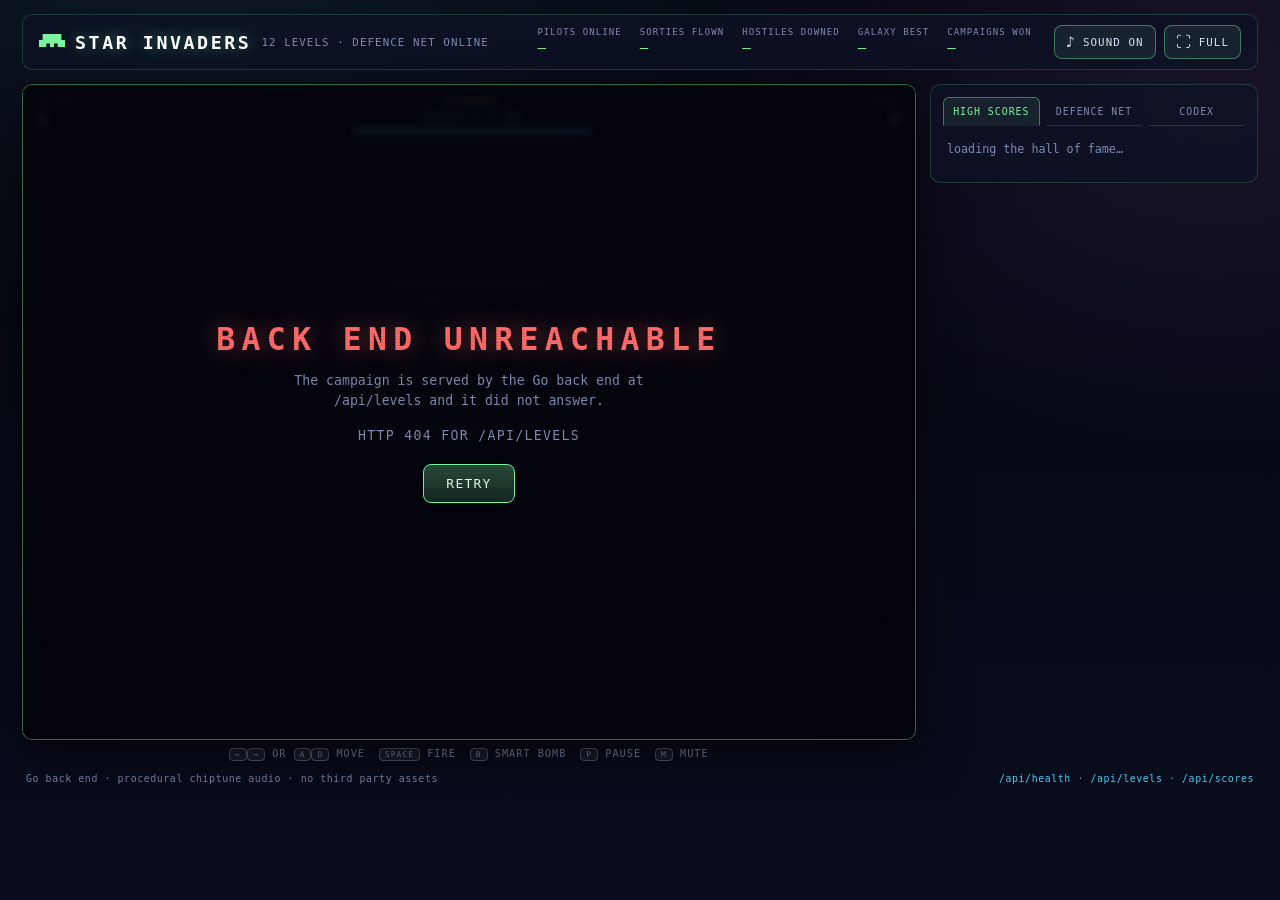
==== web/index.html @ 490838f5 "Star Invaders: 12-level browser shooter with a Go back end A Space Invaders style game: a canvas cli" ====
<!doctype html>
<html lang="en">
<head>
<meta charset="utf-8">
<meta name="viewport" content="width=device-width, initial-scale=1, viewport-fit=cover">
<meta name="color-scheme" content="dark">
<meta name="description" content="Star Invaders - a twelve level browser shooter with a Go back end, global high scores and a live defence net.">
<title>Star Invaders</title>
<link rel="stylesheet" href="css/style.css">
<link rel="icon" href="data:image/svg+xml,%3Csvg xmlns='http://www.w3.org/2000/svg' viewBox='0 0 32 32'%3E%3Crect width='32' height='32' fill='%23060814'/%3E%3Cpath d='M8 12h3v-3h10v3h3v4h3v5h-5v-3h-3v3H13v-3h-3v3H5v-5h3z' fill='%237cf3a0'/%3E%3C/svg%3E">
</head>
<body>
<div id="app">

  <header class="topbar">
    <div class="brand">
      <span class="brand-mark" aria-hidden="true"></span>
      <h1>Star&nbsp;Invaders</h1>
      <span class="brand-sub">12 levels &middot; defence net online</span>
    </div>
    <div class="topbar-stats" id="globalStats" aria-live="polite">
      <div class="stat"><span class="stat-k">pilots online</span><span class="stat-v" id="statOnline">&mdash;</span></div>
      <div class="stat"><span class="stat-k">sorties flown</span><span class="stat-v" id="statGames">&mdash;</span></div>
      <div class="stat"><span class="stat-k">hostiles downed</span><span class="stat-v" id="statKills">&mdash;</span></div>
      <div class="stat"><span class="stat-k">galaxy best</span><span class="stat-v" id="statBest">&mdash;</span></div>
      <div class="stat"><span class="stat-k">campaigns won</span><span class="stat-v" id="statWins">&mdash;</span></div>
    </div>
    <div class="topbar-actions">
      <button id="btnMute" class="icon-btn" type="button" aria-pressed="false" title="Mute all audio (M)">
        <span class="ico" aria-hidden="true">&#9834;</span><span class="lbl">sound on</span>
      </button>
      <button id="btnFull" class="icon-btn" type="button" title="Fullscreen (F)">
        <span class="ico" aria-hidden="true">&#9974;</span><span class="lbl">full</span>
      </button>
    </div>
  </header>

  <main class="stage">
    <section class="screen-col">
      <div class="screen-wrap" id="screenWrap">
        <canvas id="game" width="900" height="660" aria-label="Star Invaders play field"></canvas>

        <div class="hud" id="hud" aria-hidden="true">
          <div class="hud-row hud-top">
            <div class="hud-block">
              <span class="hud-k">score</span>
              <span class="hud-v" id="hudScore">0</span>
            </div>
            <div class="hud-block hud-center">
              <span class="hud-k" id="hudLevelName">standby</span>
              <span class="hud-v small" id="hudLevel">level &mdash; / 12</span>
              <div class="wave-bar" title="Hostiles remaining"><span id="waveFill"></span></div>
              <div class="boss-bar" id="bossBar" hidden>
                <span class="boss-name" id="bossName">boss</span>
                <div class="boss-track"><span id="bossFill"></span></div>
              </div>
            </div>
            <div class="hud-block right">
              <span class="hud-k">best</span>
              <span class="hud-v" id="hudBest">0</span>
            </div>
          </div>
          <div class="hud-row hud-bottom">
            <div class="lives" id="hudLives" title="Hulls remaining"></div>
            <div class="powerups" id="hudPowerups"></div>
            <div class="combo" id="hudCombo"></div>
          </div>
          <div class="toast-stack" id="toastStack"></div>
        </div>

        <div class="overlay" id="overlay"></div>

        <div class="touch" id="touch" hidden>
          <button class="tpad" data-act="left" type="button" aria-label="Move left">&#9664;</button>
          <button class="tpad" data-act="right" type="button" aria-label="Move right">&#9654;</button>
          <button class="tpad fire" data-act="fire" type="button" aria-label="Fire">FIRE</button>
          <button class="tpad bomb" data-act="bomb" type="button" aria-label="Smart bomb">BOMB</button>
        </div>
      </div>

      <div class="controls-hint">
        <span><kbd>&larr;</kbd><kbd>&rarr;</kbd> or <kbd>A</kbd><kbd>D</kbd> move</span>
        <span><kbd>Space</kbd> fire</span>
        <span><kbd>B</kbd> smart bomb</span>
        <span><kbd>P</kbd> pause</span>
        <span><kbd>M</kbd> mute</span>
      </div>
    </section>

    <aside class="rail">
      <nav class="tabs" role="tablist">
        <button class="tab is-active" role="tab" data-tab="board" aria-selected="true">High scores</button>
        <button class="tab" role="tab" data-tab="live" aria-selected="false">Defence net</button>
        <button class="tab" role="tab" data-tab="codex" aria-selected="false">Codex</button>
      </nav>

      <div class="tab-panel is-active" id="panel-board" role="tabpanel">
        <ol class="board" id="board"><li class="board-empty">loading the hall of fame&hellip;</li></ol>
        <p class="rail-note" id="boardNote"></p>
      </div>

      <div class="tab-panel" id="panel-live" role="tabpanel">
        <h2 class="rail-h">Pilots in the net <span class="pill" id="rosterCount">0</span></h2>
        <ul class="roster" id="roster"><li class="muted">connecting&hellip;</li></ul>
        <h2 class="rail-h">Activity</h2>
        <ul class="feed" id="feed"><li class="muted">waiting for traffic&hellip;</li></ul>
        <h2 class="rail-h">Squadron channel</h2>
        <ul class="chat" id="chat"></ul>
        <form class="chat-form" id="chatForm" autocomplete="off">
          <input id="chatInput" type="text" maxlength="120" placeholder="say something to the squadron" aria-label="Squadron message">
          <button type="submit">send</button>
        </form>
        <div class="quickchat" id="quickChat">
          <button type="button" data-say="Boss on level 12 is a wall.">boss is a wall</button>
          <button type="button" data-say="Watch the phantoms, they cloak.">phantoms cloak</button>
          <button type="button" data-say="Good hunting, pilots.">good hunting</button>
        </div>
      </div>

      <div class="tab-panel" id="panel-codex" role="tabpanel">
        <h2 class="rail-h">Campaign</h2>
        <ol class="levels" id="levelList"></ol>
        <h2 class="rail-h">Known hostiles</h2>
        <ul class="codex" id="codex"></ul>
        <h2 class="rail-h">Pickups</h2>
        <ul class="codex" id="codexPowerups"></ul>
      </div>
    </aside>
  </main>

  <footer class="footer">
    <span>Go back end &middot; procedural chiptune audio &middot; no third party assets</span>
    <span class="footer-right"><a href="/api/health">/api/health</a> &middot; <a href="/api/levels">/api/levels</a> &middot; <a href="/api/scores">/api/scores</a></span>
  </footer>
</div>

<script type="module" src="js/main.js"></script>
<noscript><p style="padding:2rem;color:#f88">Star Invaders needs JavaScript enabled.</p></noscript>
</body>
</html>
---- web/css/style.css ----
/* Star Invaders - retro arcade shell around an HTML5 canvas play field. */

:root {
  --bg: #05060f;
  --bg-2: #0a0d1e;
  --panel: rgba(14, 18, 38, 0.78);
  --panel-solid: #0e1226;
  --line: rgba(124, 243, 160, 0.18);
  --line-strong: rgba(124, 243, 160, 0.42);
  --ink: #d7e3ff;
  --ink-dim: #7d8bb0;
  --green: #7cf3a0;
  --cyan: #4cc9f0;
  --amber: #ffd166;
  --pink: #f72585;
  --violet: #c77dff;
  --red: #ff6b6b;
  --radius: 10px;
  --mono: "SFMono-Regular", ui-monospace, "Cascadia Mono", Menlo, Consolas, "DejaVu Sans Mono", monospace;
}

* { box-sizing: border-box; }

/* Components below set display explicitly, which would otherwise beat the
   user agent's [hidden] rule and leave hidden nodes on screen. */
[hidden] { display: none !important; }

html, body {
  margin: 0;
  padding: 0;
  min-height: 100%;
  background: var(--bg);
  color: var(--ink);
  font-family: var(--mono);
  font-size: 15px;
  -webkit-text-size-adjust: 100%;
}

body {
  background:
    radial-gradient(1200px 700px at 15% -10%, rgba(76, 201, 240, 0.10), transparent 60%),
    radial-gradient(900px 600px at 95% 10%, rgba(199, 125, 255, 0.10), transparent 60%),
    linear-gradient(180deg, var(--bg) 0%, var(--bg-2) 100%);
  background-attachment: fixed;
}

a { color: var(--cyan); text-decoration: none; }
a:hover { text-decoration: underline; }

#app {
  max-width: 1500px;
  margin: 0 auto;
  padding: 14px clamp(10px, 2vw, 22px) 18px;
  display: flex;
  flex-direction: column;
  gap: 14px;
  min-height: 100vh;
}

/* ------------------------------------------------------------------ topbar */

.topbar {
  display: flex;
  flex-wrap: wrap;
  align-items: center;
  gap: 14px 22px;
  padding: 10px 16px;
  background: var(--panel);
  border: 1px solid var(--line);
  border-radius: var(--radius);
  backdrop-filter: blur(6px);
}

.brand { display: flex; align-items: center; gap: 10px; flex-wrap: wrap; }

.brand-mark {
  width: 26px; height: 20px;
  background: var(--green);
  clip-path: polygon(14% 40%, 14% 10%, 86% 10%, 86% 40%, 100% 40%, 100% 75%, 72% 75%, 72% 58%, 58% 58%, 58% 75%, 42% 75%, 42% 58%, 28% 58%, 28% 75%, 0 75%, 0 40%);
  box-shadow: 0 0 14px rgba(124, 243, 160, 0.55);
}

.brand h1 {
  margin: 0;
  font-size: 1.22rem;
  letter-spacing: 0.14em;
  text-transform: uppercase;
  color: #fff;
  text-shadow: 0 0 16px rgba(124, 243, 160, 0.45);
}

.brand-sub { color: var(--ink-dim); font-size: 0.72rem; letter-spacing: 0.1em; text-transform: uppercase; }

.topbar-stats { display: flex; gap: 18px; flex-wrap: wrap; margin-left: auto; }
.stat { display: flex; flex-direction: column; line-height: 1.25; }
.stat-k { font-size: 0.6rem; letter-spacing: 0.12em; text-transform: uppercase; color: var(--ink-dim); }
.stat-v { font-size: 0.95rem; color: var(--green); font-variant-numeric: tabular-nums; }

.topbar-actions { display: flex; gap: 8px; }

.icon-btn, .btn {
  font-family: var(--mono);
  font-size: 0.72rem;
  letter-spacing: 0.1em;
  text-transform: uppercase;
  color: var(--ink);
  background: rgba(124, 243, 160, 0.08);
  border: 1px solid var(--line-strong);
  border-radius: 8px;
  padding: 7px 11px;
  cursor: pointer;
  display: inline-flex;
  align-items: center;
  gap: 7px;
  transition: background 0.15s, transform 0.08s, color 0.15s;
}
.icon-btn:hover, .btn:hover { background: rgba(124, 243, 160, 0.2); }
.icon-btn:active, .btn:active { transform: translateY(1px); }
.icon-btn[aria-pressed="true"] { color: var(--red); border-color: rgba(255, 107, 107, 0.5); background: rgba(255, 107, 107, 0.12); }
.icon-btn .ico { font-size: 1rem; }

.btn.primary {
  background: linear-gradient(180deg, rgba(124, 243, 160, 0.3), rgba(124, 243, 160, 0.14));
  border-color: var(--green);
  color: #eaffe9;
  font-size: 0.86rem;
  padding: 11px 22px;
}
.btn.primary:hover { background: linear-gradient(180deg, rgba(124, 243, 160, 0.45), rgba(124, 243, 160, 0.2)); }
.btn.ghost { background: transparent; border-color: rgba(215, 227, 255, 0.25); color: var(--ink-dim); }
.btn.ghost:hover { color: var(--ink); border-color: rgba(215, 227, 255, 0.5); background: rgba(215,227,255,0.06); }

/* ------------------------------------------------------------------- stage */

.stage {
  display: grid;
  grid-template-columns: minmax(0, 1fr) 328px;
  gap: 14px;
  align-items: start;
}

.screen-col { display: flex; flex-direction: column; gap: 8px; min-width: 0; }

.screen-wrap {
  position: relative;
  width: 100%;
  aspect-ratio: 900 / 660;
  background: #02030a;
  border: 1px solid var(--line-strong);
  border-radius: var(--radius);
  overflow: hidden;
  box-shadow: 0 0 0 1px rgba(0, 0, 0, 0.6), 0 18px 50px rgba(0, 0, 0, 0.6), inset 0 0 90px rgba(76, 201, 240, 0.05);
}

.screen-wrap:fullscreen { aspect-ratio: auto; height: 100vh; border-radius: 0; }

#game { position: absolute; inset: 0; width: 100%; height: 100%; display: block; image-rendering: auto; touch-action: none; }

/* Scanline + vignette overlay, purely decorative. */
.screen-wrap::after {
  content: "";
  position: absolute;
  inset: 0;
  pointer-events: none;
  background:
    repeating-linear-gradient(0deg, rgba(0,0,0,0.16) 0 1px, transparent 1px 3px),
    radial-gradient(130% 100% at 50% 50%, transparent 55%, rgba(0,0,0,0.55) 100%);
  mix-blend-mode: multiply;
  opacity: 0.55;
}

/* --------------------------------------------------------------------- HUD */

.hud {
  position: absolute;
  inset: 0;
  opacity: 1;
  transition: opacity 0.25s ease;
  pointer-events: none;
  display: flex;
  flex-direction: column;
  padding: 10px 14px;
  font-size: clamp(0.6rem, 1.1vw, 0.8rem);
  letter-spacing: 0.08em;
}

.hud.is-idle { opacity: 0; }

.hud-row { display: flex; justify-content: space-between; align-items: flex-start; gap: 12px; }
.hud-bottom { margin-top: auto; align-items: flex-end; }
.hud-block { display: flex; flex-direction: column; gap: 2px; }
.hud-block.right { align-items: flex-end; }
.hud-center { align-items: center; flex: 1; }
.hud-k { text-transform: uppercase; color: var(--ink-dim); font-size: 0.86em; }
.hud-v { color: #fff; font-size: 1.5em; font-variant-numeric: tabular-nums; text-shadow: 0 0 12px rgba(124,243,160,0.4); }
.hud-v.small { font-size: 1em; color: var(--green); }
#hudLevelName { color: var(--amber); letter-spacing: 0.16em; }

.wave-bar { width: min(240px, 34vw); height: 4px; margin-top: 4px; background: rgba(255,255,255,0.12); border-radius: 3px; overflow: hidden; }
.wave-bar span { display: block; height: 100%; width: 100%; background: linear-gradient(90deg, var(--green), var(--cyan)); transition: width 0.25s ease-out; }

.lives { display: flex; gap: 6px; align-items: center; }
.life-icon { width: 20px; height: 14px; background: var(--cyan); clip-path: polygon(50% 0, 62% 42%, 100% 62%, 100% 100%, 66% 86%, 50% 96%, 34% 86%, 0 100%, 0 62%, 38% 42%); box-shadow: 0 0 8px rgba(76,201,240,0.6); }
.life-icon.spent { background: rgba(255,255,255,0.14); box-shadow: none; }

.powerups { display: flex; gap: 6px; flex-wrap: wrap; justify-content: center; }
.pw {
  display: inline-flex; align-items: center; gap: 5px;
  padding: 3px 8px; border-radius: 999px;
  border: 1px solid currentColor;
  background: rgba(0,0,0,0.42);
  font-size: 0.82em; text-transform: uppercase;
}
.pw .pw-bar { display: block; width: 26px; height: 3px; background: rgba(255,255,255,0.22); border-radius: 2px; overflow: hidden; }
.pw .pw-bar i { display: block; height: 100%; background: currentColor; }

.combo { color: var(--amber); font-size: 1.1em; min-width: 72px; text-align: right; text-shadow: 0 0 10px rgba(255,209,102,0.6); }

.boss-bar {
  width: min(460px, 52%);
  margin-top: 7px;
  display: flex; flex-direction: column; align-items: center; gap: 3px;
}
.boss-name { color: var(--pink); text-transform: uppercase; letter-spacing: 0.2em; font-size: 0.9em; text-shadow: 0 0 12px rgba(247,37,133,0.7); }
.boss-track { width: 100%; height: 9px; background: rgba(0,0,0,0.6); border: 1px solid rgba(247,37,133,0.5); border-radius: 6px; overflow: hidden; }
.boss-track span { display: block; height: 100%; width: 100%; background: linear-gradient(90deg, #ff006e, var(--amber)); transition: width 0.18s linear; }

.toast-stack { position: absolute; left: 50%; bottom: 17%; transform: translateX(-50%); display: flex; flex-direction: column; gap: 6px; align-items: center; }
.toast {
  padding: 6px 14px; border-radius: 999px;
  background: rgba(5,6,15,0.82); border: 1px solid var(--line-strong);
  color: var(--green); text-transform: uppercase; letter-spacing: 0.14em; font-size: 0.78em;
  animation: toast-in 0.2s ease-out, toast-out 0.4s ease-in 1.8s forwards;
}
.toast.warn { color: var(--amber); border-color: rgba(255,209,102,0.5); }
.toast.bad { color: var(--red); border-color: rgba(255,107,107,0.5); }
@keyframes toast-in { from { opacity: 0; transform: translateY(8px); } to { opacity: 1; transform: none; } }
@keyframes toast-out { to { opacity: 0; transform: translateY(-8px); } }

/* ---------------------------------------------------------------- overlays */

.overlay {
  position: absolute; inset: 0;
  display: none;
  align-items: center; justify-content: center;
  padding: clamp(14px, 3vw, 34px);
  background: radial-gradient(90% 90% at 50% 40%, rgba(5,6,15,0.82), rgba(2,3,10,0.96));
  backdrop-filter: blur(3px);
  text-align: center;
  overflow-y: auto;
}
.overlay.show { display: flex; }

.panel { width: min(640px, 100%); display: flex; flex-direction: column; gap: 14px; align-items: center; }
.panel h2 {
  margin: 0; font-size: clamp(1.3rem, 3.4vw, 2.1rem);
  letter-spacing: 0.2em; text-transform: uppercase; color: #fff;
  text-shadow: 0 0 24px rgba(124,243,160,0.5);
}
.panel h2.bad { color: var(--red); text-shadow: 0 0 24px rgba(255,107,107,0.5); }
.panel h2.win { color: var(--amber); text-shadow: 0 0 28px rgba(255,209,102,0.6); }
.panel p { margin: 0; color: var(--ink-dim); line-height: 1.55; font-size: 0.88rem; max-width: 52ch; }
.panel .tagline { color: var(--green); font-size: 0.95rem; }
.panel .actions { display: flex; gap: 10px; flex-wrap: wrap; justify-content: center; margin-top: 4px; }

.name-row { display: flex; gap: 8px; align-items: center; justify-content: center; flex-wrap: wrap; }
.name-row label { font-size: 0.68rem; text-transform: uppercase; letter-spacing: 0.14em; color: var(--ink-dim); }
.name-row input {
  font-family: var(--mono); font-size: 1rem; letter-spacing: 0.1em; text-transform: uppercase;
  width: 14ch; padding: 9px 12px; text-align: center;
  color: var(--green); background: rgba(0,0,0,0.5);
  border: 1px solid var(--line-strong); border-radius: 8px;
}
.name-row input:focus { outline: 2px solid var(--green); outline-offset: 1px; }

.scorecard { display: grid; grid-template-columns: repeat(auto-fit, minmax(104px, 1fr)); gap: 10px; width: 100%; }
.scorecard div { background: rgba(255,255,255,0.045); border: 1px solid var(--line); border-radius: 8px; padding: 9px 6px; }
.scorecard dt { font-size: 0.6rem; text-transform: uppercase; letter-spacing: 0.12em; color: var(--ink-dim); }
.scorecard dd { margin: 3px 0 0; font-size: 1.15rem; color: #fff; font-variant-numeric: tabular-nums; }

.level-badge {
  display: inline-flex; align-items: baseline; gap: 10px;
  padding: 5px 16px; border-radius: 999px;
  border: 1px solid var(--line-strong); background: rgba(124,243,160,0.08);
  text-transform: uppercase; letter-spacing: 0.2em; font-size: 0.72rem; color: var(--green);
}
.roster-mini { display: flex; flex-wrap: wrap; gap: 6px; justify-content: center; }
.roster-mini span { font-size: 0.68rem; padding: 3px 9px; border-radius: 999px; background: rgba(76,201,240,0.1); border: 1px solid rgba(76,201,240,0.3); color: var(--cyan); }

.threat-list { display: flex; flex-wrap: wrap; gap: 8px; justify-content: center; }
.threat {
  display: flex; align-items: center; gap: 7px;
  padding: 5px 11px; border-radius: 8px;
  background: rgba(255,255,255,0.05); border: 1px solid var(--line);
  font-size: 0.74rem;
}
.threat i { width: 11px; height: 11px; border-radius: 3px; display: inline-block; }
.threat b { color: #fff; font-weight: 500; }
.threat em { color: var(--ink-dim); font-style: normal; }

.hint { font-size: 0.68rem; color: var(--ink-dim); letter-spacing: 0.1em; text-transform: uppercase; }
.hint kbd { color: var(--green); }

kbd {
  font-family: var(--mono); font-size: 0.78em;
  padding: 1px 5px; border-radius: 4px;
  border: 1px solid rgba(215,227,255,0.3); background: rgba(255,255,255,0.07);
}

.controls-hint { display: flex; flex-wrap: wrap; gap: 14px; justify-content: center; color: var(--ink-dim); font-size: 0.68rem; text-transform: uppercase; letter-spacing: 0.1em; }

/* ----------------------------------------------------------- touch controls */

.touch { position: absolute; inset: auto 0 0 0; display: grid; grid-template-columns: 1fr 1fr 1.3fr 1fr; gap: 8px; padding: 10px; }
.tpad {
  font-family: var(--mono); font-size: 1.1rem;
  padding: 16px 0; border-radius: 12px;
  color: var(--ink); background: rgba(10,13,30,0.72);
  border: 1px solid var(--line-strong);
  touch-action: none; user-select: none; -webkit-user-select: none; -webkit-tap-highlight-color: transparent;
}
.tpad.fire { color: var(--green); font-size: 0.82rem; letter-spacing: 0.14em; }
.tpad.bomb { color: var(--violet); font-size: 0.74rem; letter-spacing: 0.12em; }
.tpad:active { background: rgba(124,243,160,0.22); }

/* -------------------------------------------------------------------- rail */

.rail {
  background: var(--panel);
  border: 1px solid var(--line);
  border-radius: var(--radius);
  padding: 12px;
  display: flex; flex-direction: column; gap: 10px;
  max-height: calc(100vh - 150px);
  overflow: hidden;
  backdrop-filter: blur(6px);
}

.tabs { display: flex; gap: 6px; }
.tab {
  flex: 1; font-family: var(--mono); font-size: 0.66rem;
  letter-spacing: 0.1em; text-transform: uppercase;
  padding: 8px 4px; cursor: pointer;
  color: var(--ink-dim); background: transparent;
  border: 1px solid transparent; border-bottom: 1px solid var(--line);
  border-radius: 6px 6px 0 0;
}
.tab.is-active { color: var(--green); border-color: var(--line-strong); border-bottom-color: transparent; background: rgba(124,243,160,0.08); }

.tab-panel { display: none; overflow-y: auto; padding-right: 4px; flex: 1; min-height: 0; }
.tab-panel.is-active { display: block; }

.rail-h { margin: 14px 0 7px; font-size: 0.62rem; letter-spacing: 0.16em; text-transform: uppercase; color: var(--ink-dim); display: flex; align-items: center; gap: 8px; }
.rail-h:first-child { margin-top: 2px; }
.pill { font-size: 0.6rem; padding: 1px 7px; border-radius: 999px; background: rgba(124,243,160,0.14); color: var(--green); border: 1px solid var(--line); }
.rail-note { color: var(--ink-dim); font-size: 0.66rem; margin: 8px 0 0; }
.muted { color: var(--ink-dim); font-size: 0.74rem; }

.board { list-style: none; margin: 0; padding: 0; counter-reset: rank; }
.board li { display: grid; grid-template-columns: 2.1rem 1fr auto; gap: 8px; align-items: baseline; padding: 6px 4px; border-bottom: 1px dashed rgba(255,255,255,0.07); font-size: 0.78rem; }
.board li.board-empty { display: block; color: var(--ink-dim); border: 0; }
.board .rk { color: var(--ink-dim); font-size: 0.72rem; }
.board .nm { color: var(--ink); overflow: hidden; text-overflow: ellipsis; white-space: nowrap; }
.board .nm small { color: var(--ink-dim); font-size: 0.86em; display: block; }
.board .sc { color: var(--green); font-variant-numeric: tabular-nums; text-align: right; }
.board li:nth-child(1) .sc { color: var(--amber); }
.board li:nth-child(1) .rk { color: var(--amber); }
.board li.me { background: rgba(124,243,160,0.09); border-radius: 6px; }
.board .won { color: var(--amber); }

.roster { list-style: none; margin: 0; padding: 0; display: flex; flex-direction: column; gap: 4px; }
.roster li { display: flex; align-items: center; gap: 7px; font-size: 0.74rem; padding: 4px 6px; border-radius: 6px; background: rgba(255,255,255,0.035); }
.roster .dot { width: 7px; height: 7px; border-radius: 50%; background: var(--ink-dim); flex: none; }
.roster .dot.playing { background: var(--green); box-shadow: 0 0 7px var(--green); }
.roster .dot.dead { background: var(--red); }
.roster .dot.victory { background: var(--amber); box-shadow: 0 0 7px var(--amber); }
.roster .nm { flex: 1; overflow: hidden; text-overflow: ellipsis; white-space: nowrap; }
.roster .lv { color: var(--cyan); font-size: 0.9em; }
.roster .sc { color: var(--ink-dim); font-variant-numeric: tabular-nums; }
.roster li.self .nm { color: var(--green); }

.feed, .chat { list-style: none; margin: 0; padding: 0; display: flex; flex-direction: column; gap: 3px; }
.feed li, .chat li { font-size: 0.72rem; line-height: 1.45; padding: 3px 6px; border-radius: 5px; background: rgba(255,255,255,0.03); }
.feed .who { color: var(--cyan); }
.feed li.kind-victory { background: rgba(255,209,102,0.1); }
.feed li.kind-victory .who { color: var(--amber); }
.feed li.kind-boss { background: rgba(247,37,133,0.1); }
.feed li.kind-boss .who { color: var(--pink); }
.feed li.kind-level .who { color: var(--green); }
.feed li.kind-gameover { opacity: 0.8; }
.feed .t { color: var(--ink-dim); font-size: 0.86em; }
.chat .who { color: var(--violet); }

.chat-form { display: flex; gap: 6px; margin-top: 8px; }
.chat-form input {
  flex: 1; min-width: 0; font-family: var(--mono); font-size: 0.74rem;
  padding: 7px 9px; color: var(--ink); background: rgba(0,0,0,0.42);
  border: 1px solid var(--line); border-radius: 6px;
}
.chat-form input:focus { outline: 1px solid var(--green); }
.chat-form button {
  font-family: var(--mono); font-size: 0.66rem; text-transform: uppercase; letter-spacing: 0.1em;
  padding: 7px 10px; cursor: pointer; color: var(--green);
  background: rgba(124,243,160,0.1); border: 1px solid var(--line-strong); border-radius: 6px;
}
.quickchat { display: flex; flex-wrap: wrap; gap: 5px; margin-top: 7px; }
.quickchat button {
  font-family: var(--mono); font-size: 0.62rem; padding: 4px 8px; cursor: pointer;
  color: var(--ink-dim); background: transparent;
  border: 1px dashed rgba(215,227,255,0.22); border-radius: 999px;
}
.quickchat button:hover { color: var(--ink); border-color: var(--line-strong); }

.levels { list-style: none; margin: 0; padding: 0; counter-reset: lv; display: flex; flex-direction: column; gap: 3px; }
.levels li { display: grid; grid-template-columns: 1.7rem 1fr; gap: 8px; font-size: 0.72rem; padding: 5px 6px; border-radius: 6px; background: rgba(255,255,255,0.03); }
.levels .n { color: var(--ink-dim); font-variant-numeric: tabular-nums; }
.levels b { color: var(--ink); font-weight: 500; display: block; }
.levels em { color: var(--ink-dim); font-style: normal; font-size: 0.92em; }
.levels li.boss { background: rgba(247,37,133,0.08); }
.levels li.boss .n { color: var(--pink); }
.levels li.cleared b::after { content: " \2713"; color: var(--green); }
.levels li.current { outline: 1px solid var(--line-strong); }

.codex { list-style: none; margin: 0; padding: 0; display: flex; flex-direction: column; gap: 4px; }
.codex li { display: grid; grid-template-columns: 14px 1fr; gap: 8px; font-size: 0.72rem; padding: 5px 6px; border-radius: 6px; background: rgba(255,255,255,0.03); }
.codex i { width: 11px; height: 11px; border-radius: 3px; margin-top: 3px; }
.codex b { color: var(--ink); font-weight: 500; }
.codex b .hp { color: var(--ink-dim); font-weight: 400; font-size: 0.9em; }
.codex em { color: var(--ink-dim); font-style: normal; display: block; line-height: 1.4; }

/* ------------------------------------------------------------------ footer */

.footer { display: flex; justify-content: space-between; gap: 12px; flex-wrap: wrap; color: var(--ink-dim); font-size: 0.66rem; letter-spacing: 0.06em; padding: 0 4px; }

/* ---------------------------------------------------------------- responsive */

@media (max-width: 1100px) {
  .stage { grid-template-columns: 1fr; }
  .rail { max-height: none; }
  .tab-panel { max-height: 340px; }
  .topbar-stats { margin-left: 0; order: 3; width: 100%; justify-content: space-between; gap: 10px; }
  .topbar-actions { margin-left: auto; }
}

@media (max-width: 620px) {
  body { font-size: 14px; }
  #app { padding: 8px 8px 14px; gap: 10px; }
  .brand-sub { display: none; }
  .controls-hint { display: none; }
  .stat-k { font-size: 0.54rem; }
  .icon-btn .lbl { display: none; }
}

@media (hover: none) and (pointer: coarse) {
  .controls-hint { display: none; }
}

@media (prefers-reduced-motion: reduce) {
  .toast { animation: none; }
  * { transition-duration: 0.01ms !important; }
}
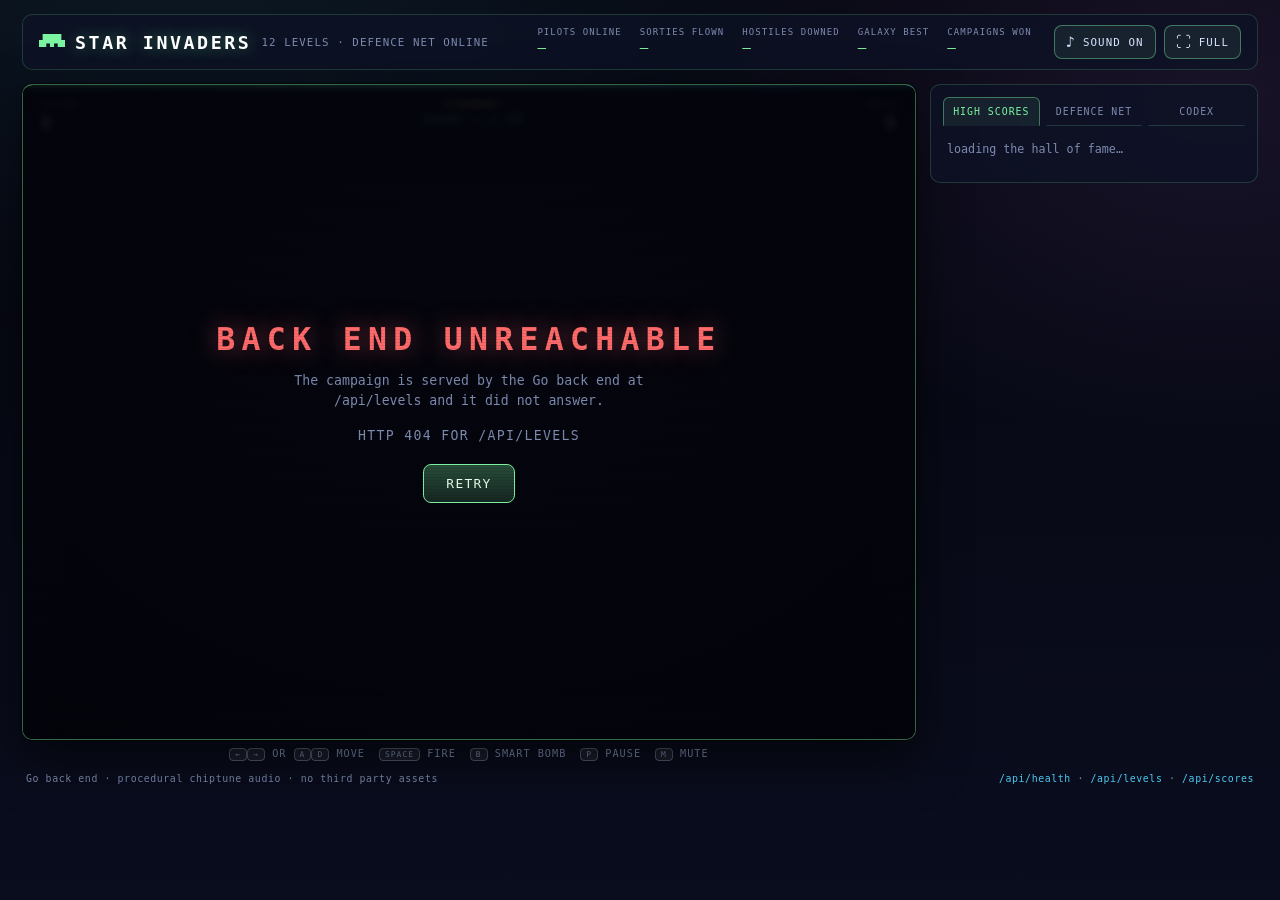
==== commit d8c852aa: "Fix formation descent, boss scoring and the responsive layout Driving the game with a scripted pilot" ====
--- a/web/index.html
+++ b/web/index.html
@@ -41,6 +41,7 @@
         <canvas id="game" width="900" height="660" aria-label="Star Invaders play field"></canvas>
 
         <div class="hud" id="hud" aria-hidden="true">
+          <div class="wave-bar" title="Hostiles remaining"><span id="waveFill"></span></div>
           <div class="hud-row hud-top">
             <div class="hud-block">
               <span class="hud-k">score</span>
@@ -49,7 +50,6 @@
             <div class="hud-block hud-center">
               <span class="hud-k" id="hudLevelName">standby</span>
               <span class="hud-v small" id="hudLevel">level &mdash; / 12</span>
-              <div class="wave-bar" title="Hostiles remaining"><span id="waveFill"></span></div>
               <div class="boss-bar" id="bossBar" hidden>
                 <span class="boss-name" id="bossName">boss</span>
                 <div class="boss-track"><span id="bossFill"></span></div>
--- a/web/css/style.css
+++ b/web/css/style.css
@@ -143,8 +143,18 @@
 
 .screen-wrap {
   position: relative;
+  /* The play field has a fixed 900x660 shape. Sizing it by width alone makes
+     it taller than a short viewport - a phone in landscape loses the HUD and
+     the ship off the bottom - so the width is also capped by the height that
+     is actually available. */
   width: 100%;
+  width: min(100%, calc((100vh - 190px) * 1.3637));
+  width: min(100%, calc((100dvh - 190px) * 1.3637));
+  margin-inline: auto;
   aspect-ratio: 900 / 660;
+  /* The HUD sizes itself against the play field rather than the viewport, so
+     it stays in proportion whether the field is 1100px wide or 350px. */
+  container-type: inline-size;
   background: #02030a;
   border: 1px solid var(--line-strong);
   border-radius: var(--radius);
@@ -179,8 +189,8 @@
   pointer-events: none;
   display: flex;
   flex-direction: column;
-  padding: 10px 14px;
-  font-size: clamp(0.6rem, 1.1vw, 0.8rem);
+  padding: clamp(6px, 1.5cqw, 14px) clamp(8px, 2cqw, 18px);
+  font-size: clamp(0.5rem, 1.55cqw, 0.82rem);
   letter-spacing: 0.08em;
 }
 
@@ -196,11 +206,16 @@
 .hud-v.small { font-size: 1em; color: var(--green); }
 #hudLevelName { color: var(--amber); letter-spacing: 0.16em; }
 
-.wave-bar { width: min(240px, 34vw); height: 4px; margin-top: 4px; background: rgba(255,255,255,0.12); border-radius: 3px; overflow: hidden; }
+/* A hairline across the very top of the field: full width, no vertical
+   space taken from the HUD stack. */
+.wave-bar {
+  position: absolute; top: 0; left: 0; right: 0;
+  height: 3px; background: rgba(255,255,255,0.1); overflow: hidden;
+}
 .wave-bar span { display: block; height: 100%; width: 100%; background: linear-gradient(90deg, var(--green), var(--cyan)); transition: width 0.25s ease-out; }
 
-.lives { display: flex; gap: 6px; align-items: center; }
-.life-icon { width: 20px; height: 14px; background: var(--cyan); clip-path: polygon(50% 0, 62% 42%, 100% 62%, 100% 100%, 66% 86%, 50% 96%, 34% 86%, 0 100%, 0 62%, 38% 42%); box-shadow: 0 0 8px rgba(76,201,240,0.6); }
+.lives { display: flex; gap: clamp(3px, 0.6cqw, 7px); align-items: center; }
+.life-icon { width: clamp(12px, 2.2cqw, 21px); height: clamp(8px, 1.5cqw, 15px); background: var(--cyan); clip-path: polygon(50% 0, 62% 42%, 100% 62%, 100% 100%, 66% 86%, 50% 96%, 34% 86%, 0 100%, 0 62%, 38% 42%); box-shadow: 0 0 8px rgba(76,201,240,0.6); }
 .life-icon.spent { background: rgba(255,255,255,0.14); box-shadow: none; }
 
 .powerups { display: flex; gap: 6px; flex-wrap: wrap; justify-content: center; }
@@ -217,15 +232,15 @@
 .combo { color: var(--amber); font-size: 1.1em; min-width: 72px; text-align: right; text-shadow: 0 0 10px rgba(255,209,102,0.6); }
 
 .boss-bar {
-  width: min(460px, 52%);
-  margin-top: 7px;
+  width: min(460px, 56cqw);
+  margin-top: clamp(4px, 0.9cqw, 8px);
   display: flex; flex-direction: column; align-items: center; gap: 3px;
 }
 .boss-name { color: var(--pink); text-transform: uppercase; letter-spacing: 0.2em; font-size: 0.9em; text-shadow: 0 0 12px rgba(247,37,133,0.7); }
-.boss-track { width: 100%; height: 9px; background: rgba(0,0,0,0.6); border: 1px solid rgba(247,37,133,0.5); border-radius: 6px; overflow: hidden; }
+.boss-track { width: 100%; height: clamp(5px, 1.1cqw, 10px); background: rgba(0,0,0,0.6); border: 1px solid rgba(247,37,133,0.5); border-radius: 6px; overflow: hidden; }
 .boss-track span { display: block; height: 100%; width: 100%; background: linear-gradient(90deg, #ff006e, var(--amber)); transition: width 0.18s linear; }
 
-.toast-stack { position: absolute; left: 50%; bottom: 17%; transform: translateX(-50%); display: flex; flex-direction: column; gap: 6px; align-items: center; }
+.toast-stack { position: absolute; left: 50%; bottom: 17%; transform: translateX(-50%); display: flex; flex-direction: column; gap: clamp(3px, 0.7cqw, 7px); align-items: center; }
 .toast {
   padding: 6px 14px; border-radius: 999px;
   background: rgba(5,6,15,0.82); border: 1px solid var(--line-strong);
@@ -242,7 +257,7 @@
 .overlay {
   position: absolute; inset: 0;
   display: none;
-  align-items: center; justify-content: center;
+  justify-content: center;
   padding: clamp(14px, 3vw, 34px);
   background: radial-gradient(90% 90% at 50% 40%, rgba(5,6,15,0.82), rgba(2,3,10,0.96));
   backdrop-filter: blur(3px);
@@ -251,7 +266,15 @@
 }
 .overlay.show { display: flex; }
 
-.panel { width: min(640px, 100%); display: flex; flex-direction: column; gap: 14px; align-items: center; }
+/* Centring with `margin: auto` rather than `align-items: center`: when the
+   panel is taller than the overlay - a phone in portrait, say - flex
+   centring pushes the top out of reach of the scrollbar and the title is
+   simply lost. */
+.panel {
+  width: min(640px, 100%);
+  margin: auto;
+  display: flex; flex-direction: column; gap: 14px; align-items: center;
+}
 .panel h2 {
   margin: 0; font-size: clamp(1.3rem, 3.4vw, 2.1rem);
   letter-spacing: 0.2em; text-transform: uppercase; color: #fff;
@@ -312,10 +335,13 @@
 /* ----------------------------------------------------------- touch controls */
 
 .touch { position: absolute; inset: auto 0 0 0; display: grid; grid-template-columns: 1fr 1fr 1.3fr 1fr; gap: 8px; padding: 10px; }
+/* The pad sits over the play field, so it must get out of the way whenever
+   an overlay (menu, level intro, pause, scorecard) is up. */
+.overlay.show ~ .touch { display: none; }
 .tpad {
   font-family: var(--mono); font-size: 1.1rem;
   padding: 16px 0; border-radius: 12px;
-  color: var(--ink); background: rgba(10,13,30,0.72);
+  color: var(--ink); background: rgba(10,13,30,0.42);
   border: 1px solid var(--line-strong);
   touch-action: none; user-select: none; -webkit-user-select: none; -webkit-tap-highlight-color: transparent;
 }
@@ -455,6 +481,22 @@
   .controls-hint { display: none; }
 }
 
+/* Landscape on a phone: strip the chrome and give the height to the game. */
+@media (orientation: landscape) and (max-height: 560px) {
+  #app { padding: 6px 8px 8px; gap: 8px; }
+  .topbar { padding: 6px 12px; }
+  .topbar-stats, .footer, .controls-hint, .brand-sub { display: none; }
+  .brand h1 { font-size: 1rem; }
+  .screen-wrap {
+    width: min(100%, calc((100vh - 84px) * 1.3637));
+    width: min(100%, calc((100dvh - 84px) * 1.3637));
+  }
+  .touch { padding: 6px; gap: 6px; }
+  .tpad { padding: 9px 0; font-size: 0.86rem; }
+  .tpad.fire, .tpad.bomb { font-size: 0.68rem; }
+  .rail { max-height: 50vh; }
+}
+
 @media (prefers-reduced-motion: reduce) {
   .toast { animation: none; }
   * { transition-duration: 0.01ms !important; }
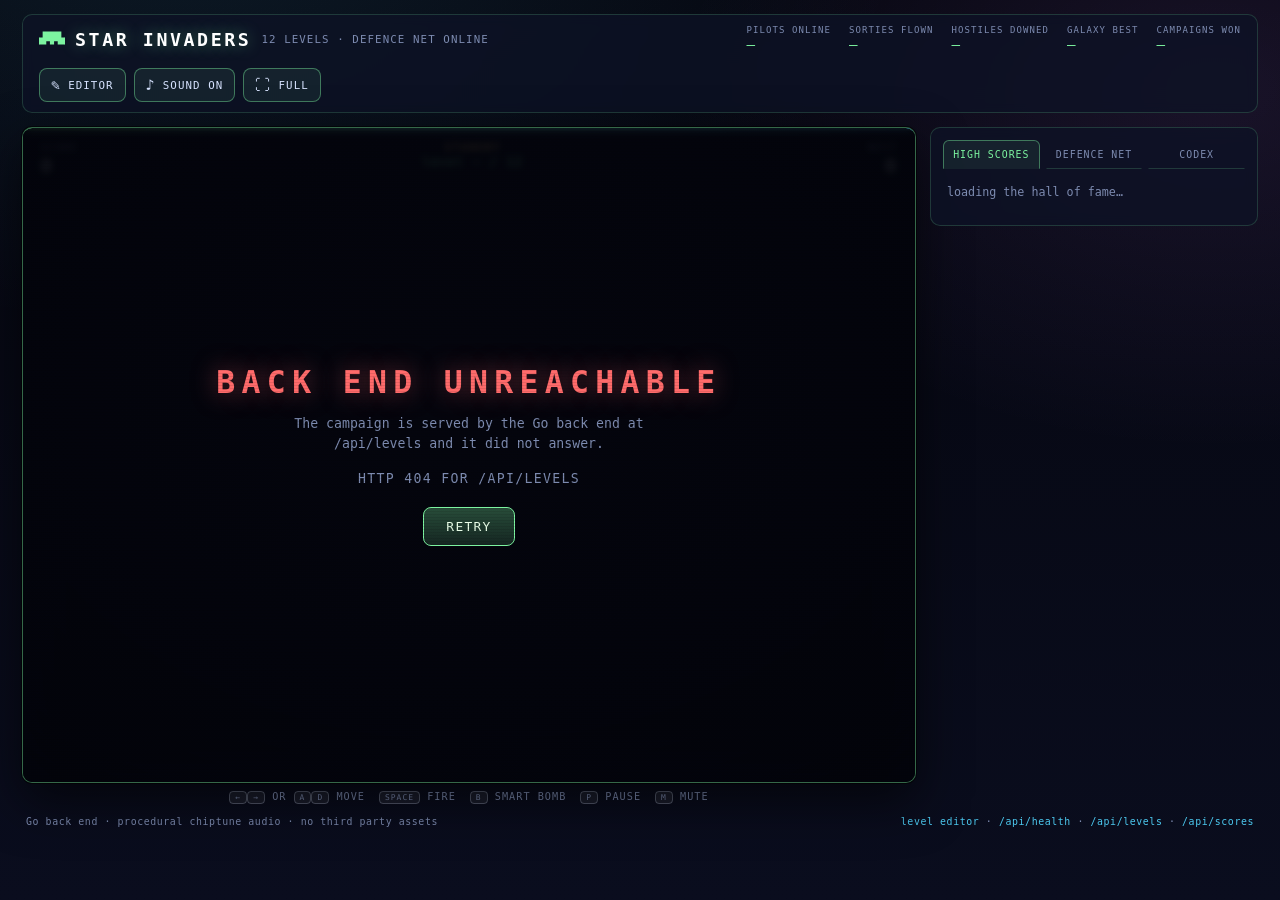
==== commit 9156b6d4: "Add a level editor The campaign was already a declarative script that the Go back end defines and se" ====
--- a/web/index.html
+++ b/web/index.html
@@ -26,6 +26,9 @@
       <div class="stat"><span class="stat-k">campaigns won</span><span class="stat-v" id="statWins">&mdash;</span></div>
     </div>
     <div class="topbar-actions">
+      <a class="icon-btn" href="/editor.html" title="Build your own level">
+        <span class="ico" aria-hidden="true">&#9998;</span><span class="lbl">editor</span>
+      </a>
       <button id="btnMute" class="icon-btn" type="button" aria-pressed="false" title="Mute all audio (M)">
         <span class="ico" aria-hidden="true">&#9834;</span><span class="lbl">sound on</span>
       </button>
@@ -36,7 +39,7 @@
   </header>
 
   <main class="stage">
-    <section class="screen-col">
+    <section class="screen-col" id="screenCol">
       <div class="screen-wrap" id="screenWrap">
         <canvas id="game" width="900" height="660" aria-label="Star Invaders play field"></canvas>
 
@@ -69,13 +72,13 @@
         </div>
 
         <div class="overlay" id="overlay"></div>
+      </div>
 
-        <div class="touch" id="touch" hidden>
-          <button class="tpad" data-act="left" type="button" aria-label="Move left">&#9664;</button>
-          <button class="tpad" data-act="right" type="button" aria-label="Move right">&#9654;</button>
-          <button class="tpad fire" data-act="fire" type="button" aria-label="Fire">FIRE</button>
-          <button class="tpad bomb" data-act="bomb" type="button" aria-label="Smart bomb">BOMB</button>
-        </div>
+      <div class="touch" id="touch" hidden>
+        <button class="tpad" data-act="left" type="button" aria-label="Move left">&#9664;</button>
+        <button class="tpad" data-act="right" type="button" aria-label="Move right">&#9654;</button>
+        <button class="tpad fire" data-act="fire" type="button" aria-label="Fire">FIRE</button>
+        <button class="tpad bomb" data-act="bomb" type="button" aria-label="Smart bomb">BOMB</button>
       </div>
 
       <div class="controls-hint">
@@ -130,7 +133,7 @@
 
   <footer class="footer">
     <span>Go back end &middot; procedural chiptune audio &middot; no third party assets</span>
-    <span class="footer-right"><a href="/api/health">/api/health</a> &middot; <a href="/api/levels">/api/levels</a> &middot; <a href="/api/scores">/api/scores</a></span>
+    <span class="footer-right"><a href="/editor.html">level editor</a> &middot; <a href="/api/health">/api/health</a> &middot; <a href="/api/levels">/api/levels</a> &middot; <a href="/api/scores">/api/scores</a></span>
   </footer>
 </div>
 
--- a/web/css/style.css
+++ b/web/css/style.css
@@ -162,7 +162,22 @@
   box-shadow: 0 0 0 1px rgba(0, 0, 0, 0.6), 0 18px 50px rgba(0, 0, 0, 0.6), inset 0 0 90px rgba(76, 201, 240, 0.05);
 }
 
-.screen-wrap:fullscreen { aspect-ratio: auto; height: 100vh; border-radius: 0; }
+/* Fullscreen is taken on the column, not the play field itself: the user
+   agent forces a fullscreen element to 100% x 100% with !important, which
+   would stretch the field to the shape of the monitor. Letterboxing the
+   field inside a fullscreen column keeps it square with the game. */
+.screen-col:fullscreen {
+  justify-content: center;
+  gap: 8px;
+  padding: 0;
+  background: var(--bg);
+}
+.screen-col:fullscreen .screen-wrap {
+  width: min(100vw, calc(100vh * 1.3637));
+  width: min(100vw, calc(100dvh * 1.3637));
+  border-radius: 0;
+}
+.screen-col:fullscreen .controls-hint { display: none; }
 
 #game { position: absolute; inset: 0; width: 100%; height: 100%; display: block; image-rendering: auto; touch-action: none; }
 
@@ -334,14 +349,14 @@
 
 /* ----------------------------------------------------------- touch controls */
 
-.touch { position: absolute; inset: auto 0 0 0; display: grid; grid-template-columns: 1fr 1fr 1.3fr 1fr; gap: 8px; padding: 10px; }
-/* The pad sits over the play field, so it must get out of the way whenever
-   an overlay (menu, level intro, pause, scorecard) is up. */
-.overlay.show ~ .touch { display: none; }
+/* The pad sits under the play field rather than over it. Overlaying it put
+   the controls exactly where the bunkers and the player's own ship are,
+   which on a phone sized field hides both. */
+.touch { display: grid; grid-template-columns: 1fr 1fr 1.3fr 1fr; gap: 8px; }
 .tpad {
   font-family: var(--mono); font-size: 1.1rem;
-  padding: 16px 0; border-radius: 12px;
-  color: var(--ink); background: rgba(10,13,30,0.42);
+  padding: 15px 0; border-radius: 12px;
+  color: var(--ink); background: rgba(10,13,30,0.72);
   border: 1px solid var(--line-strong);
   touch-action: none; user-select: none; -webkit-user-select: none; -webkit-tap-highlight-color: transparent;
 }
@@ -479,6 +494,16 @@
 
 @media (hover: none) and (pointer: coarse) {
   .controls-hint { display: none; }
+  /* Fullscreen still has to leave room for the pad row. */
+  .screen-col:fullscreen .screen-wrap {
+    width: min(100vw, calc((100vh - 72px) * 1.3637));
+    width: min(100vw, calc((100dvh - 72px) * 1.3637));
+  }
+  /* Leave room for the pad row under the field. */
+  .screen-wrap {
+    width: min(100%, calc((100vh - 260px) * 1.3637));
+    width: min(100%, calc((100dvh - 260px) * 1.3637));
+  }
 }
 
 /* Landscape on a phone: strip the chrome and give the height to the game. */
@@ -488,12 +513,12 @@
   .topbar-stats, .footer, .controls-hint, .brand-sub { display: none; }
   .brand h1 { font-size: 1rem; }
   .screen-wrap {
-    width: min(100%, calc((100vh - 84px) * 1.3637));
-    width: min(100%, calc((100dvh - 84px) * 1.3637));
+    width: min(100%, calc((100vh - 112px) * 1.3637));
+    width: min(100%, calc((100dvh - 112px) * 1.3637));
   }
-  .touch { padding: 6px; gap: 6px; }
-  .tpad { padding: 9px 0; font-size: 0.86rem; }
-  .tpad.fire, .tpad.bomb { font-size: 0.68rem; }
+  .touch { gap: 6px; }
+  .tpad { padding: 10px 0; font-size: 0.9rem; }
+  .tpad.fire, .tpad.bomb { font-size: 0.7rem; }
   .rail { max-height: 50vh; }
 }
 
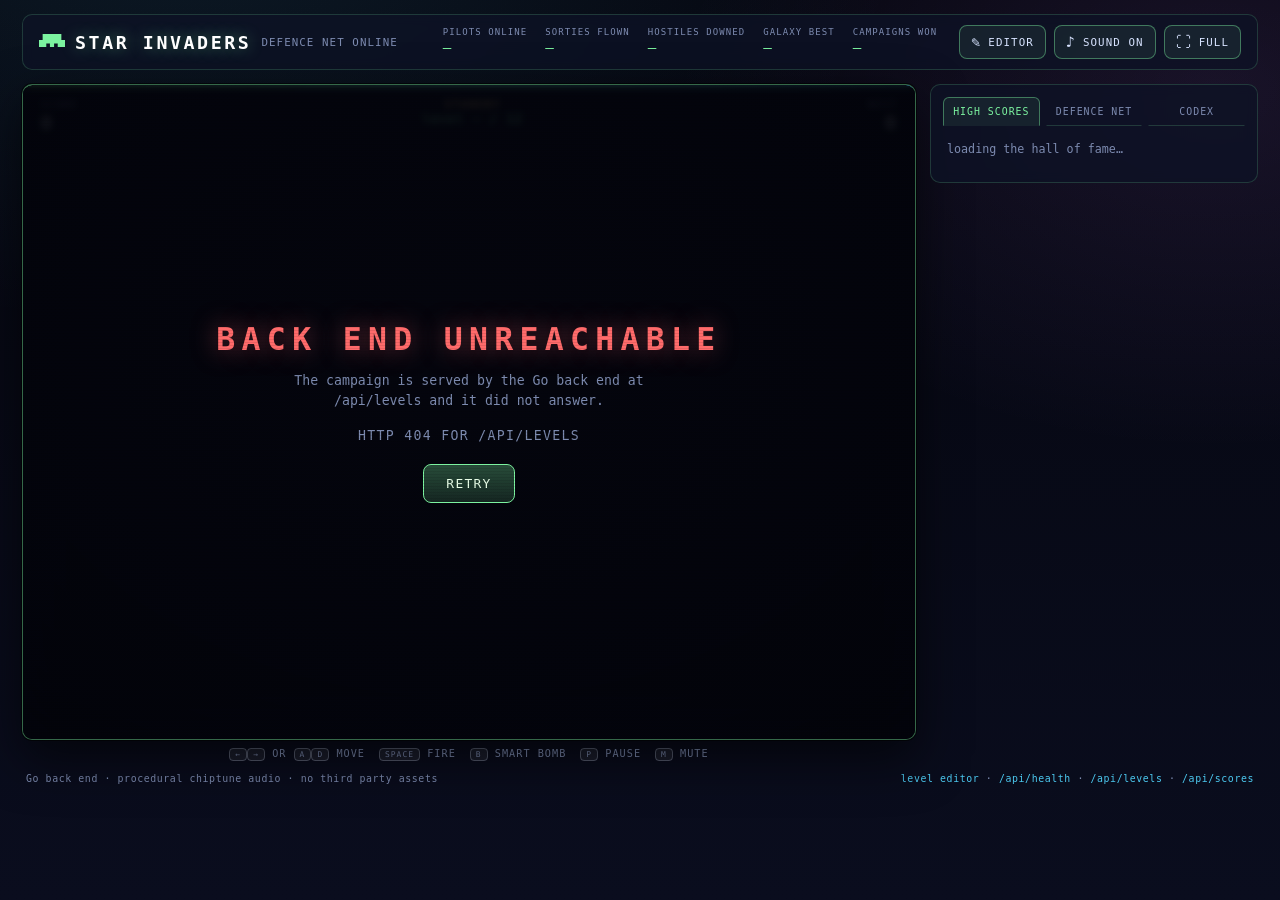
==== commit 9860de16: "Twenty-five levels and six difficulty tiers Two of the three asks. The third - publishing levels so " ====
--- a/web/index.html
+++ b/web/index.html
@@ -16,7 +16,7 @@
     <div class="brand">
       <span class="brand-mark" aria-hidden="true"></span>
       <h1>Star&nbsp;Invaders</h1>
-      <span class="brand-sub">12 levels &middot; defence net online</span>
+      <span class="brand-sub" id="brandSub">defence net online</span>
     </div>
     <div class="topbar-stats" id="globalStats" aria-live="polite">
       <div class="stat"><span class="stat-k">pilots online</span><span class="stat-v" id="statOnline">&mdash;</span></div>
--- a/web/css/style.css
+++ b/web/css/style.css
@@ -311,6 +311,20 @@
 }
 .name-row input:focus { outline: 2px solid var(--green); outline-offset: 1px; }
 
+.tiers { display: flex; flex-wrap: wrap; gap: 6px; justify-content: center; }
+.tiers .tier {
+  font-family: var(--mono); font-size: 0.68rem; letter-spacing: 0.08em; text-transform: uppercase;
+  padding: 7px 12px; cursor: pointer; border-radius: 999px;
+  color: var(--ink-dim); background: transparent;
+  border: 1px solid rgba(215, 227, 255, 0.22);
+  transition: color 0.15s, border-color 0.15s, background 0.15s;
+}
+.tiers .tier:hover { color: var(--ink); border-color: var(--line-strong); }
+.tiers .tier.on { color: var(--green); border-color: var(--green); background: rgba(124, 243, 160, 0.12); }
+.tier-blurb { min-height: 1.4em; }
+.tier-tag { color: var(--amber); text-transform: uppercase; letter-spacing: 0.06em; }
+.scorecard dd.small { font-size: 0.82rem; }
+
 .scorecard { display: grid; grid-template-columns: repeat(auto-fit, minmax(104px, 1fr)); gap: 10px; width: 100%; }
 .scorecard div { background: rgba(255,255,255,0.045); border: 1px solid var(--line); border-radius: 8px; padding: 9px 6px; }
 .scorecard dt { font-size: 0.6rem; text-transform: uppercase; letter-spacing: 0.12em; color: var(--ink-dim); }
@@ -402,7 +416,9 @@
 .board li.board-empty { display: block; color: var(--ink-dim); border: 0; }
 .board .rk { color: var(--ink-dim); font-size: 0.72rem; }
 .board .nm { color: var(--ink); overflow: hidden; text-overflow: ellipsis; white-space: nowrap; }
-.board .nm small { color: var(--ink-dim); font-size: 0.86em; display: block; }
+/* The detail line gains a difficulty tag, so let it wrap rather than
+   truncate the run's figures away. */
+.board .nm small { color: var(--ink-dim); font-size: 0.86em; display: block; white-space: normal; }
 .board .sc { color: var(--green); font-variant-numeric: tabular-nums; text-align: right; }
 .board li:nth-child(1) .sc { color: var(--amber); }
 .board li:nth-child(1) .rk { color: var(--amber); }
